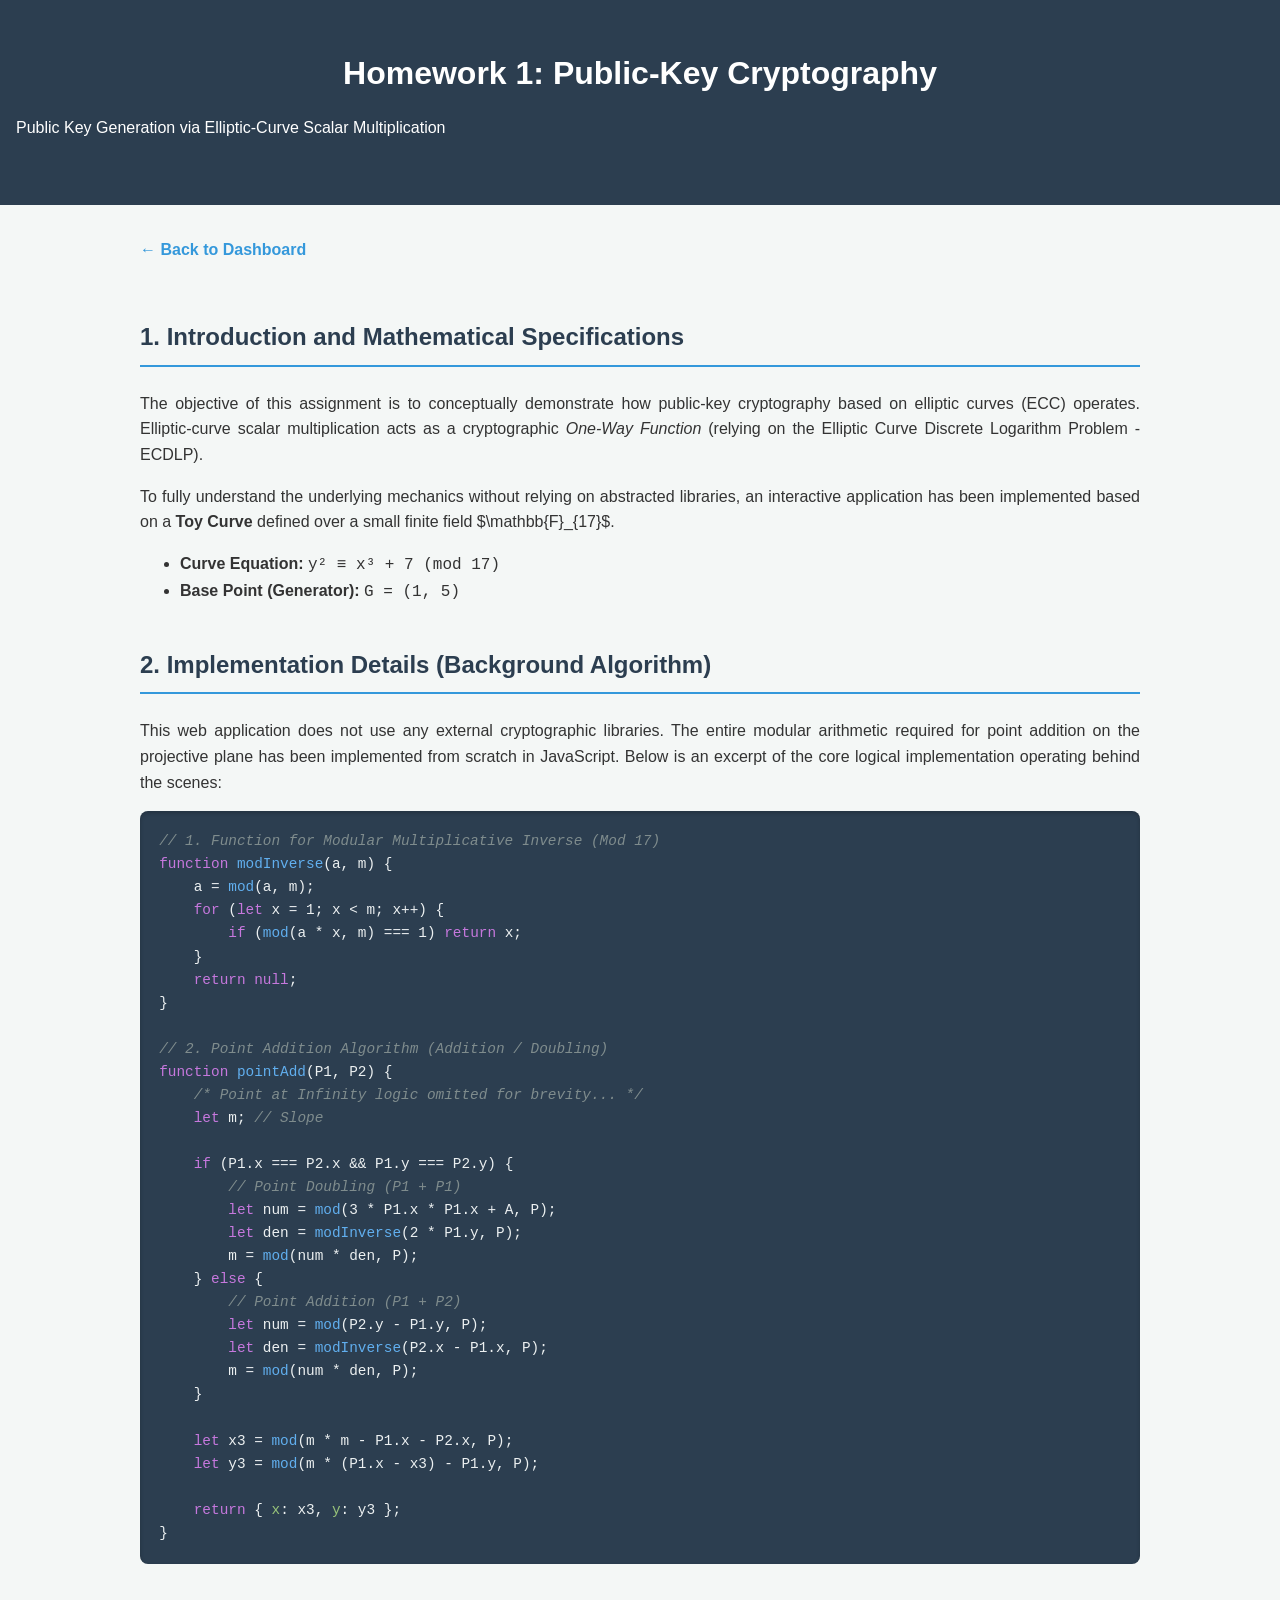
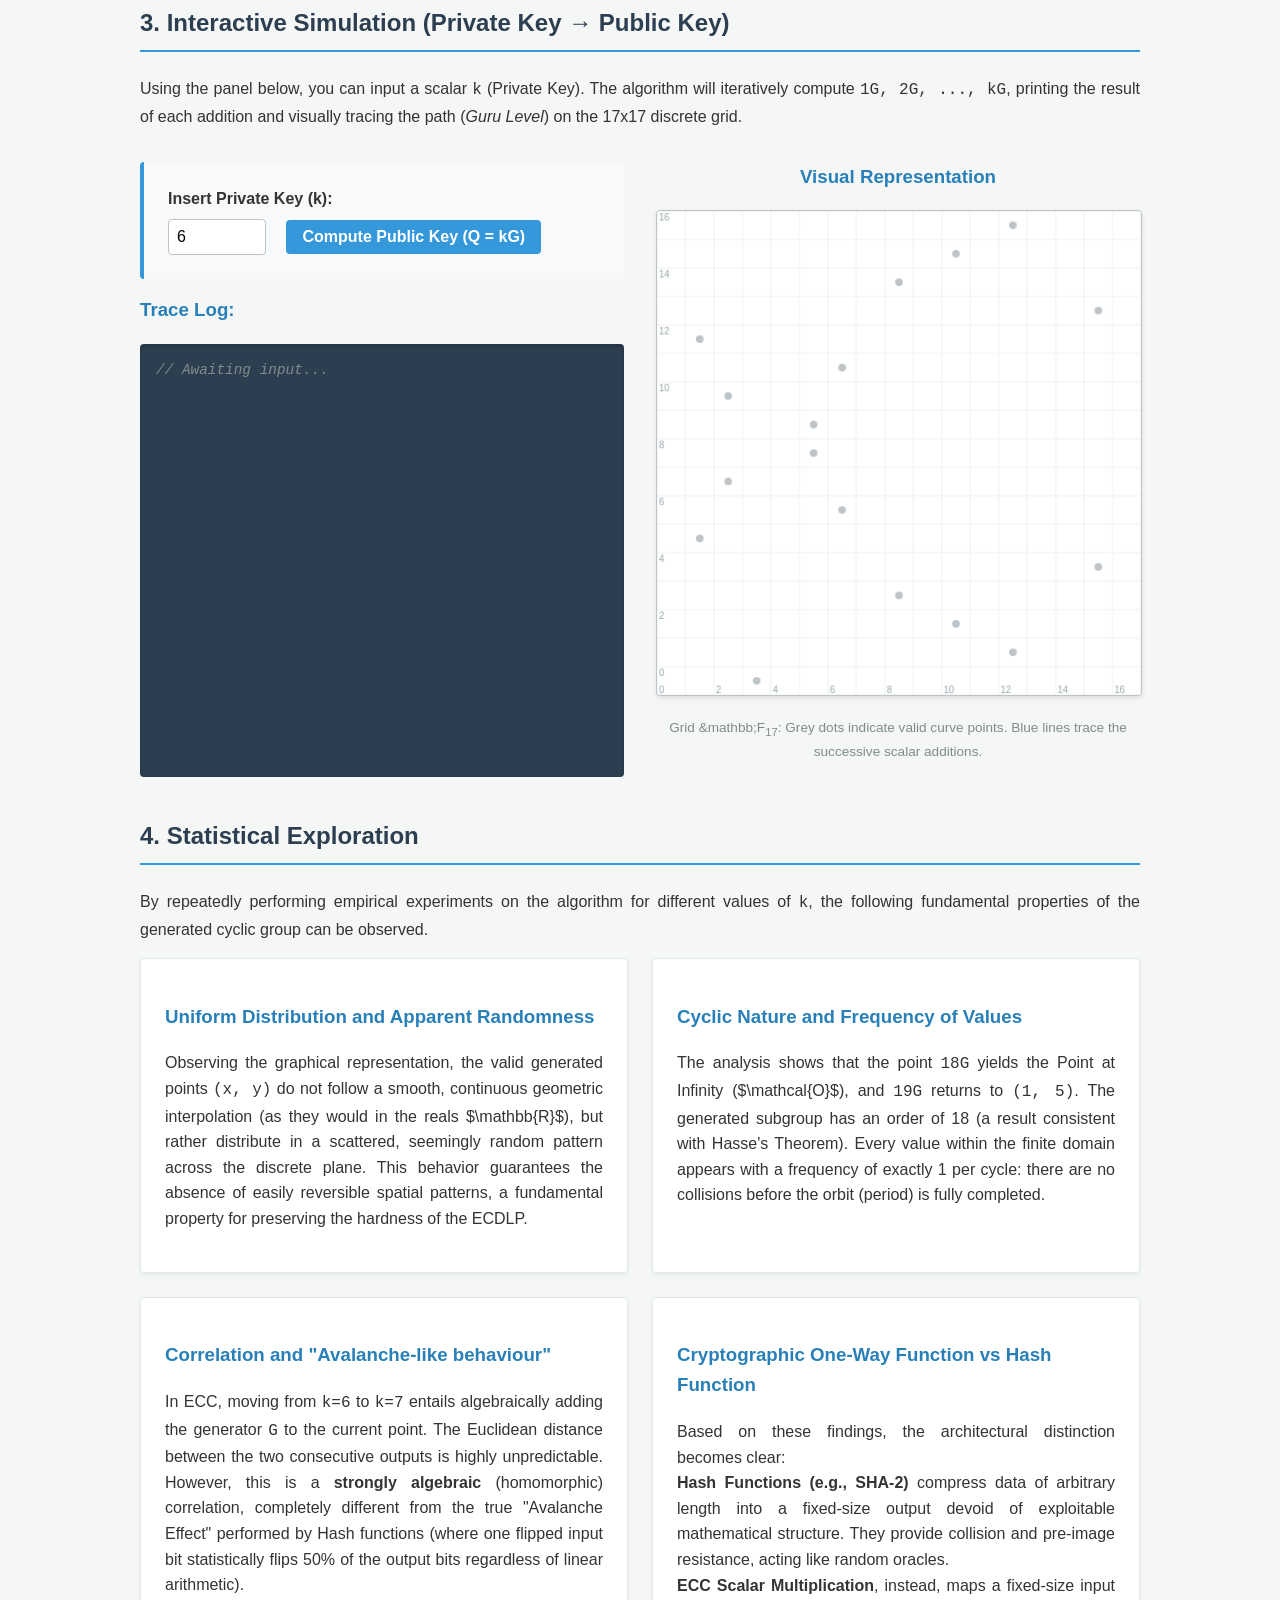
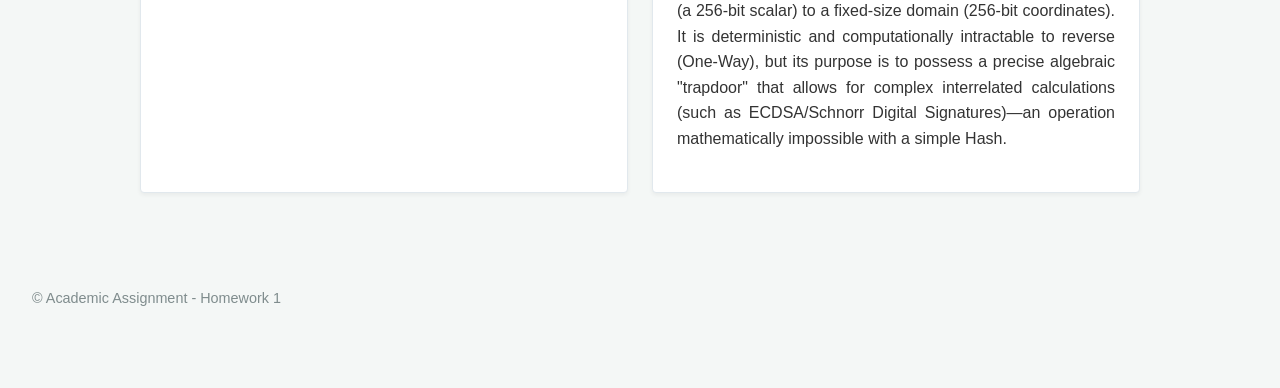
==== hw1/index.html @ 327c8733 "feat: initial commit of cryptography homeworks 1 and 2 with english translation" ====
<!DOCTYPE html>
<html lang="en">
<head>
    <meta charset="UTF-8">
    <meta name="viewport" content="width=device-width, initial-scale=1.0">
    <title>HMWK 1: Public-Key Cryptography (Toy Curve)</title>
    <link rel="stylesheet" href="../style.css">
    <style>
        .layout { display: flex; gap: 2rem; flex-wrap: wrap; align-items: stretch; margin-top: 2rem;}
        .controls { flex: 1; min-width: 300px; display: flex; flex-direction: column; }
        .visualization { flex: 1; min-width: 300px; text-align: center; }
        canvas { background: #fff; border: 1px solid #bdc3c7; border-radius: 4px; box-shadow: 0 2px 5px rgba(0,0,0,0.1); width: 100%; max-width: 500px; }
        .log-box { background: #2c3e50; color: #ecf0f1; padding: 1rem; border-radius: 4px; font-family: 'Consolas', monospace; flex-grow: 1; overflow-y: auto; font-size: 0.9rem; line-height: 1.4; box-shadow: inset 0 2px 4px rgba(0,0,0,0.2);}
        .highlight-key { color: #e74c3c; font-weight: bold; font-size: 1.1rem; }
        .input-group { background: #f8f9fa; padding: 1.5rem; border-radius: 4px; border-left: 4px solid #3498db; margin-bottom: 1rem; }
        .input-group input { padding: 0.5rem; width: 80px; margin-right: 1rem; border: 1px solid #bdc3c7; border-radius: 4px; font-size: 1rem; }
        .input-group button { padding: 0.5rem 1rem; background: #3498db; color: white; border: none; border-radius: 4px; cursor: pointer; font-weight: bold; font-size: 1rem; }
        .input-group button:hover { background: #2980b9; }
        .stats-grid { display: grid; grid-template-columns: repeat(auto-fit, minmax(400px, 1fr)); gap: 1.5rem; }
        .stat-card { background: #ffffff; padding: 1.5rem; border-radius: 4px; border: 1px solid #e1e8ed; box-shadow: 0 2px 4px rgba(0,0,0,0.05); }
    </style>
</head>
<body>
    <header>
        <h1>Homework 1: Public-Key Cryptography</h1>
        <p>Public Key Generation via Elliptic-Curve Scalar Multiplication</p>
    </header>

    <main>
        <a href="../index.html" style="display:inline-block; margin-bottom: 1rem; color: #3498db; text-decoration: none; font-weight: bold;">&larr; Back to Dashboard</a>

        <section>
            <h2>1. Introduction and Mathematical Specifications</h2>
            <p>
                The objective of this assignment is to conceptually demonstrate how public-key cryptography based on elliptic curves (ECC) operates. Elliptic-curve scalar multiplication acts as a cryptographic <em>One-Way Function</em> (relying on the Elliptic Curve Discrete Logarithm Problem - ECDLP).
            </p>
            <p>
                To fully understand the underlying mechanics without relying on abstracted libraries, an interactive application has been implemented based on a <strong>Toy Curve</strong> defined over a small finite field $\mathbb{F}_{17}$.
            </p>
            <ul>
                <li><strong>Curve Equation:</strong> <code>y² &equiv; x³ + 7 (mod 17)</code></li>
                <li><strong>Base Point (Generator):</strong> <code>G = (1, 5)</code></li>
            </ul>
        </section>

        <section>
            <h2>2. Implementation Details (Background Algorithm)</h2>
            <p>
                This web application does not use any external cryptographic libraries. The entire modular arithmetic required for point addition on the projective plane has been implemented from scratch in JavaScript.
                Below is an excerpt of the core logical implementation operating behind the scenes:
            </p>
            <pre><code><span class="comment">// 1. Function for Modular Multiplicative Inverse (Mod 17)</span>
<span class="keyword">function</span> <span class="function">modInverse</span>(a, m) {
    a = <span class="function">mod</span>(a, m);
    <span class="keyword">for</span> (<span class="keyword">let</span> x = 1; x &lt; m; x++) {
        <span class="keyword">if</span> (<span class="function">mod</span>(a * x, m) === 1) <span class="keyword">return</span> x;
    }
    <span class="keyword">return null</span>;
}

<span class="comment">// 2. Point Addition Algorithm (Addition / Doubling)</span>
<span class="keyword">function</span> <span class="function">pointAdd</span>(P1, P2) {
    <span class="comment">/* Point at Infinity logic omitted for brevity... */</span>
    <span class="keyword">let</span> m; <span class="comment">// Slope</span>

    <span class="keyword">if</span> (P1.x === P2.x && P1.y === P2.y) {
        <span class="comment">// Point Doubling (P1 + P1)</span>
        <span class="keyword">let</span> num = <span class="function">mod</span>(3 * P1.x * P1.x + A, P);
        <span class="keyword">let</span> den = <span class="function">modInverse</span>(2 * P1.y, P);
        m = <span class="function">mod</span>(num * den, P);
    } <span class="keyword">else</span> {
        <span class="comment">// Point Addition (P1 + P2)</span>
        <span class="keyword">let</span> num = <span class="function">mod</span>(P2.y - P1.y, P);
        <span class="keyword">let</span> den = <span class="function">modInverse</span>(P2.x - P1.x, P);
        m = <span class="function">mod</span>(num * den, P);
    }

    <span class="keyword">let</span> x3 = <span class="function">mod</span>(m * m - P1.x - P2.x, P);
    <span class="keyword">let</span> y3 = <span class="function">mod</span>(m * (P1.x - x3) - P1.y, P);
    
    <span class="keyword">return</span> { <span class="string">x</span>: x3, <span class="string">y</span>: y3 };
}</code></pre>
        </section>

        <section>
            <h2>3. Interactive Simulation (Private Key &rarr; Public Key)</h2>
            <p>
                Using the panel below, you can input a scalar <code>k</code> (Private Key). 
                The algorithm will iteratively compute <code>1G, 2G, ..., kG</code>, printing the result of each addition and visually tracing the path (<em>Guru Level</em>) on the 17x17 discrete grid.
            </p>
            <div class="layout">
                <div class="controls">
                    <div class="input-group">
                        <label for="privateKeyInput" style="display:block; font-weight:bold; margin-bottom:0.5rem;">Insert Private Key (k):</label>
                        <input type="number" id="privateKeyInput" value="6" min="1" max="18">
                        <button id="computeBtn">Compute Public Key (Q = kG)</button>
                    </div>
                    
                    <h3 style="margin-top: 0;">Trace Log:</h3>
                    <div class="log-box" id="logBox">
                        <span class="comment">// Awaiting input...</span>
                    </div>
                </div>

                <div class="visualization">
                    <h3 style="margin-top: 0;">Visual Representation</h3>
                    <canvas id="curveCanvas" width="510" height="510"></canvas>
                    <p style="font-size: 0.85rem; color: #7f8c8d; text-align:center;">
                        Grid &mathbb;F<sub>17</sub>: Grey dots indicate valid curve points. Blue lines trace the successive scalar additions.
                    </p>
                </div>
            </div>
        </section>

        <section>
            <h2>4. Statistical Exploration</h2>
            <p>By repeatedly performing empirical experiments on the algorithm for different values of <code>k</code>, the following fundamental properties of the generated cyclic group can be observed.</p>

            <div class="stats-grid">
                <div class="stat-card">
                    <h3>Uniform Distribution and Apparent Randomness</h3>
                    <p>Observing the graphical representation, the valid generated points <code>(x, y)</code> do not follow a smooth, continuous geometric interpolation (as they would in the reals $\mathbb{R}$), but rather distribute in a scattered, seemingly random pattern across the discrete plane. This behavior guarantees the absence of easily reversible spatial patterns, a fundamental property for preserving the hardness of the ECDLP.</p>
                </div>
                
                <div class="stat-card">
                    <h3>Cyclic Nature and Frequency of Values</h3>
                    <p>The analysis shows that the point <code>18G</code> yields the Point at Infinity ($\mathcal{O}$), and <code>19G</code> returns to <code>(1, 5)</code>. The generated subgroup has an order of 18 (a result consistent with Hasse's Theorem). Every value within the finite domain appears with a frequency of exactly 1 per cycle: there are no collisions before the orbit (period) is fully completed.</p>
                </div>

                <div class="stat-card">
                    <h3>Correlation and "Avalanche-like behaviour"</h3>
                    <p>In ECC, moving from <code>k=6</code> to <code>k=7</code> entails algebraically adding the generator <code>G</code> to the current point. The Euclidean distance between the two consecutive outputs is highly unpredictable. However, this is a <strong>strongly algebraic</strong> (homomorphic) correlation, completely different from the true "Avalanche Effect" performed by Hash functions (where one flipped input bit statistically flips 50% of the output bits regardless of linear arithmetic).</p>
                </div>

                <div class="stat-card">
                    <h3>Cryptographic One-Way Function vs Hash Function</h3>
                    <p>Based on these findings, the architectural distinction becomes clear:<br>
                    <strong>Hash Functions (e.g., SHA-2)</strong> compress data of arbitrary length into a fixed-size output devoid of exploitable mathematical structure. They provide collision and pre-image resistance, acting like random oracles.<br>
                    <strong>ECC Scalar Multiplication</strong>, instead, maps a fixed-size input (a 256-bit scalar) to a fixed-size domain (256-bit coordinates). It is deterministic and computationally intractable to reverse (One-Way), but its purpose is to possess a precise algebraic "trapdoor" that allows for complex interrelated calculations (such as ECDSA/Schnorr Digital Signatures)—an operation mathematically impossible with a simple Hash.</p>
                </div>
            </div>
        </section>
    </main>

    <footer>
        <p>&copy; Academic Assignment - Homework 1</p>
    </footer>

    <script src="script.js"></script>
</body>
</html>
---- style.css ----
:root {
    --primary-color: #2c3e50;
    --accent-color: #3498db;
    --bg-color: #f4f7f6;
    --card-bg: #ffffff;
    --text-color: #333333;
    --border-radius: 8px;
}

body {
    font-family: 'Segoe UI', Tahoma, Geneva, Verdana, sans-serif;
    background-color: var(--bg-color);
    color: var(--text-color);
    line-height: 1.6;
    margin: 0;
    padding: 0;
}

header {
    background-color: var(--primary-color);
    color: white;
    padding: 3rem 1rem;
    text-align: center;
}

header h1 {
    margin: 0 0 10px 0;
}

main {
    max-width: 1000px;
    margin: 2rem auto;
    padding: 0 1.5rem;
}

h2 {
    color: var(--primary-color);
    border-bottom: 2px solid var(--accent-color);
    padding-bottom: 0.5rem;
    margin-top: 2.5rem;
    margin-bottom: 1.5rem;
}

h3 {
    color: #2980b9;
}

p {
    text-align: justify;
}

/* Griglia per la Home */
.hw-grid {
    display: grid;
    grid-template-columns: repeat(auto-fit, minmax(300px, 1fr));
    gap: 1.5rem;
}

.hw-card {
    background: var(--card-bg);
    padding: 1.5rem;
    border-radius: var(--border-radius);
    box-shadow: 0 4px 6px rgba(0,0,0,0.05);
    text-decoration: none;
    color: inherit;
    border: 1px solid #e1e8ed;
    transition: transform 0.2s, box-shadow 0.2s;
    display: flex;
    flex-direction: column;
}

.hw-card:hover:not(.disabled) {
    transform: translateY(-5px);
    box-shadow: 0 8px 15px rgba(0,0,0,0.1);
    border-color: var(--accent-color);
}

.hw-card h3 {
    margin-top: 0;
    color: #2980b9;
}

.hw-card p {
    flex-grow: 1;
    font-size: 0.95rem;
}

.hw-card.disabled {
    opacity: 0.6;
    cursor: not-allowed;
}

.status {
    display: inline-block;
    padding: 0.3rem 0.8rem;
    border-radius: 20px;
    font-size: 0.85rem;
    font-weight: bold;
    text-align: center;
    margin-top: 1rem;
}

.status.completed {
    background-color: #d4efdf;
    color: #27ae60;
}

/* Stili specifici per i blocchi di codice (Spiegazione Prof) */
pre {
    background-color: #2c3e50;
    color: #ecf0f1;
    padding: 1.2rem;
    border-radius: var(--border-radius);
    overflow-x: auto;
    font-size: 0.9rem;
    box-shadow: inset 0 2px 4px rgba(0,0,0,0.2);
}

code {
    font-family: 'Consolas', 'Courier New', Courier, monospace;
}

.keyword { color: #c678dd; }
.function { color: #61afef; }
.comment { color: #7f8c8d; font-style: italic; }
.string { color: #98c379; }
.number { color: #d19a66; }

footer {
    text-align: center;
    padding: 2rem;
    color: #7f8c8d;
    font-size: 0.9rem;
    margin-top: 3rem;
}
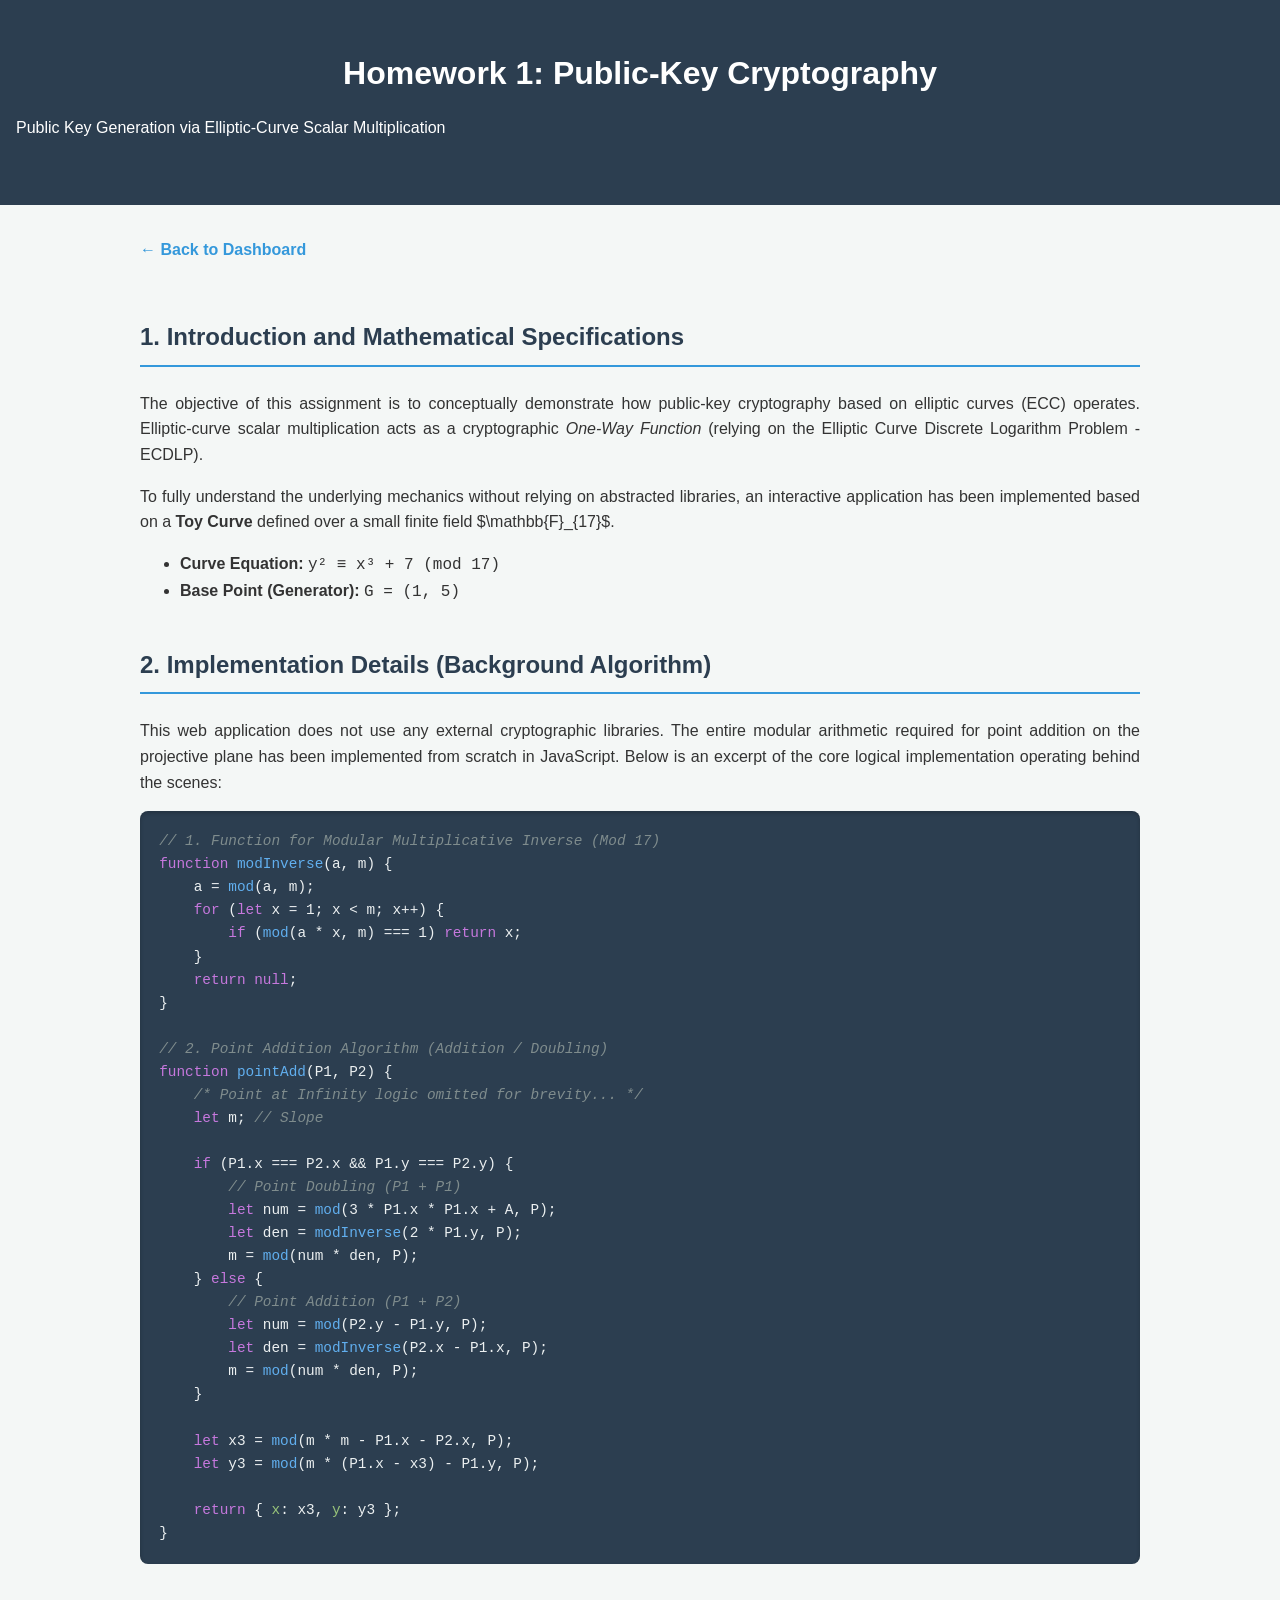
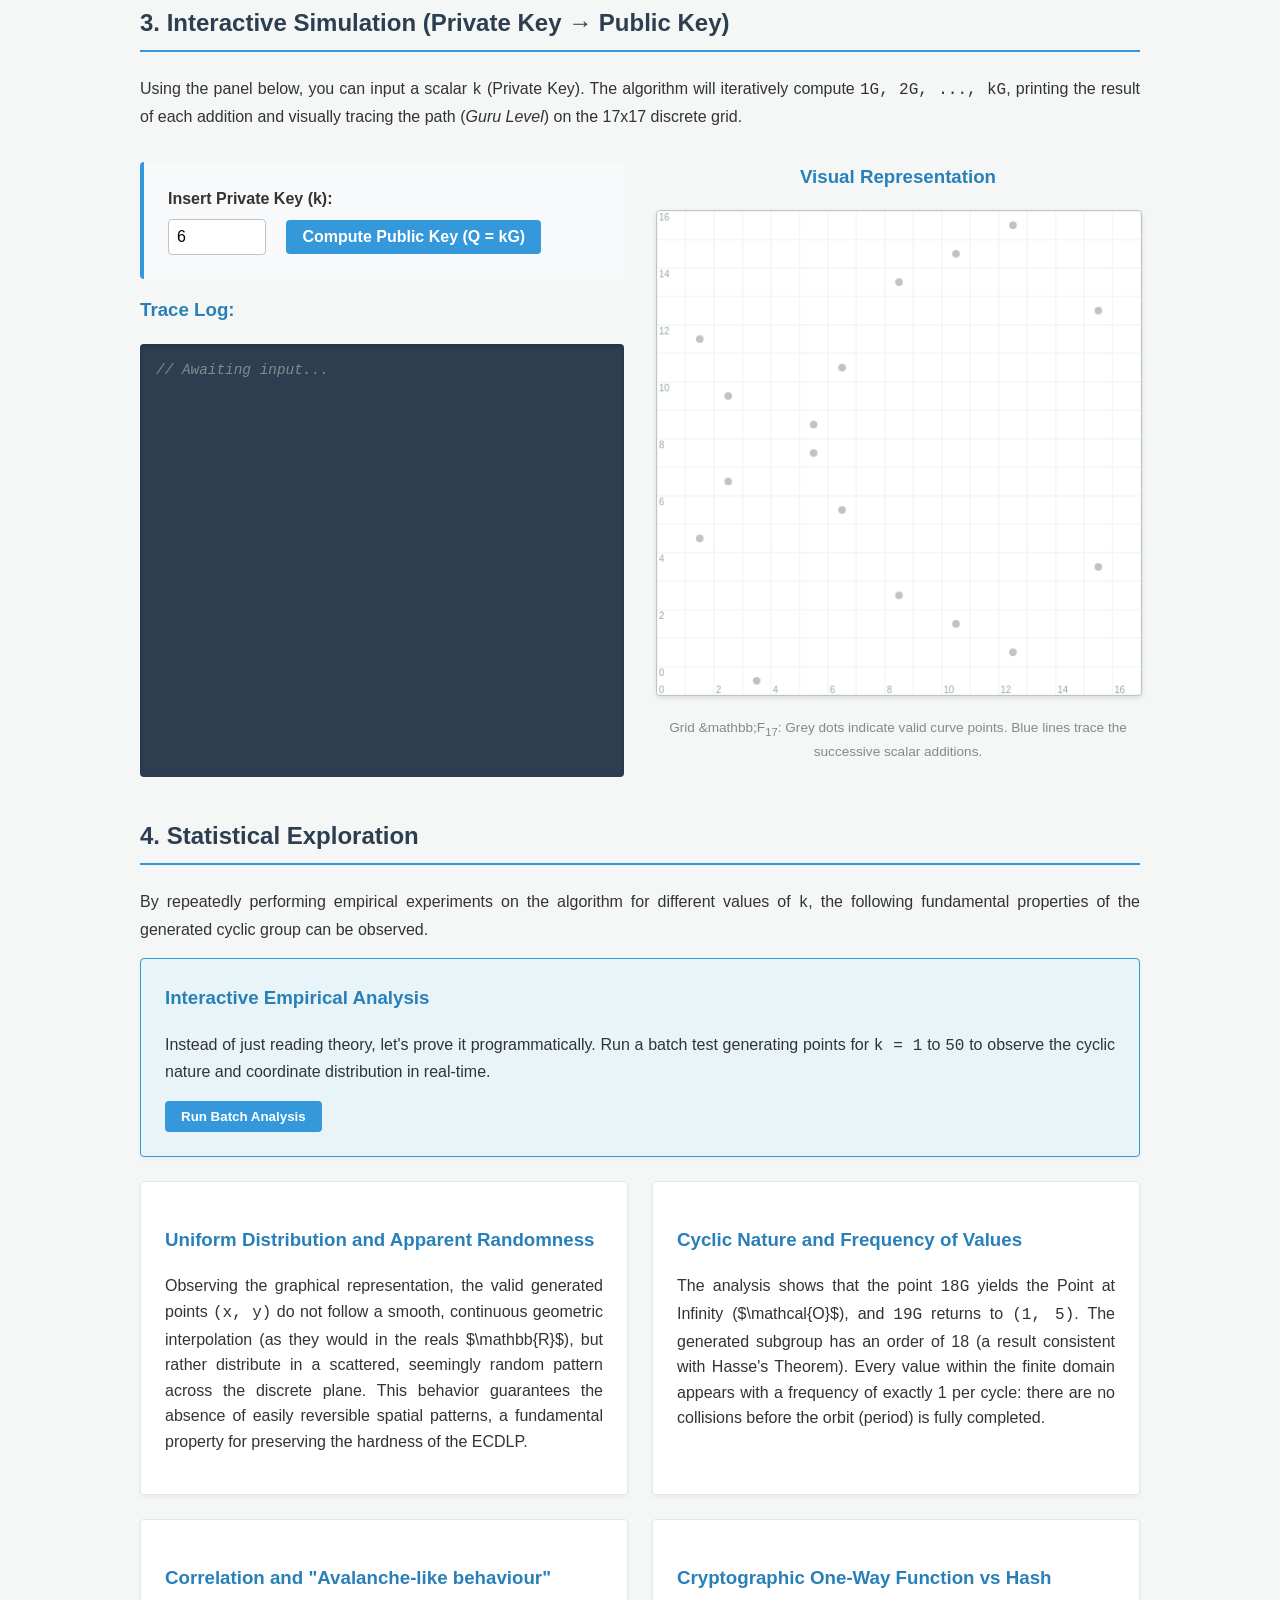
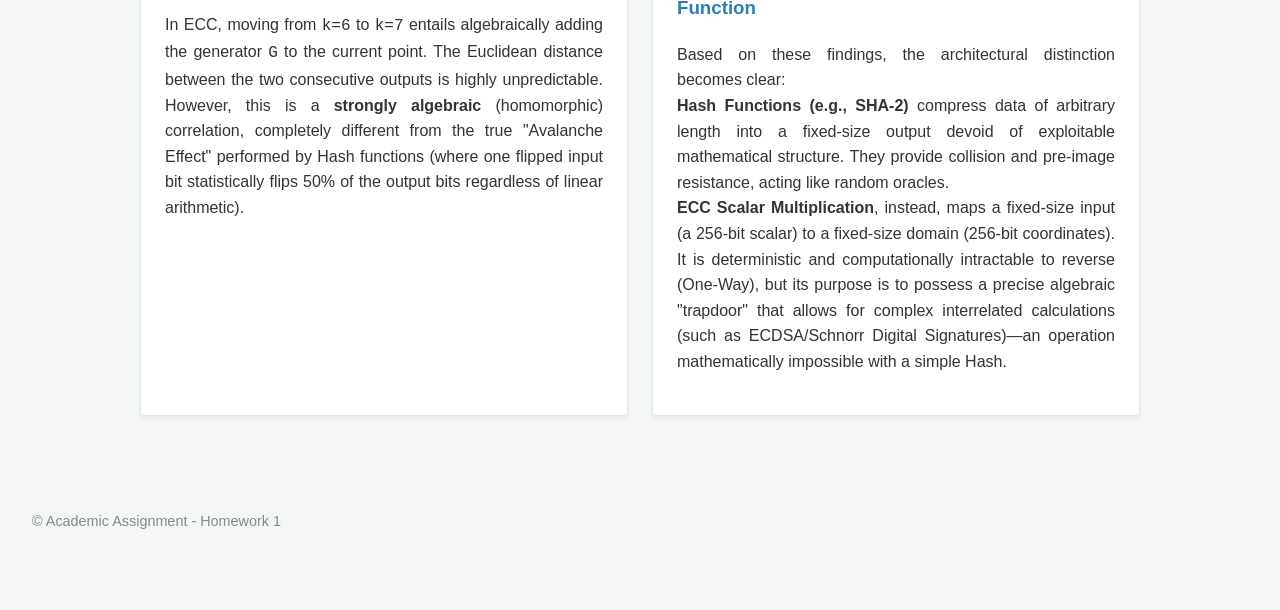
==== commit 035c6125: "feat: add interactive stats for HW1 and EIP-55 live demo for HW2" ====
--- a/hw1/index.html
+++ b/hw1/index.html
@@ -117,6 +117,20 @@
             <p>By repeatedly performing empirical experiments on the algorithm for different values of <code>k</code>, the following fundamental properties of the generated cyclic group can be observed.</p>
 
             <div class="stats-grid">
+                <div class="stat-card" style="grid-column: 1 / -1; background: #e8f4f8; border-color: #3498db;">
+                    <h3 style="color: #2980b9; margin-top: 0;">Interactive Empirical Analysis</h3>
+                    <p>Instead of just reading theory, let's prove it programmatically. Run a batch test generating points for <code>k = 1</code> to <code>50</code> to observe the cyclic nature and coordinate distribution in real-time.</p>
+                    <button id="runStatsBtn" style="padding: 0.5rem 1rem; background: #3498db; color: white; border: none; border-radius: 4px; cursor: pointer; font-weight: bold;">Run Batch Analysis</button>
+                    
+                    <div id="statsResults" style="display: none; margin-top: 1rem; padding: 1rem; background: #fff; border: 1px solid #bdc3c7; border-radius: 4px;">
+                        <strong>Group Order (Cycle Length):</strong> <span id="statOrder">-</span><br>
+                        <strong>Unique Points Found:</strong> <span id="statUnique">-</span><br>
+                        <hr style="margin: 1rem 0; border: 0; border-top: 1px solid #eee;">
+                        <strong>X-Coordinate Distribution:</strong>
+                        <pre id="statDistX" style="background: transparent; color: #333; padding: 0; box-shadow: none; font-size: 0.8rem;"></pre>
+                    </div>
+                </div>
+
                 <div class="stat-card">
                     <h3>Uniform Distribution and Apparent Randomness</h3>
                     <p>Observing the graphical representation, the valid generated points <code>(x, y)</code> do not follow a smooth, continuous geometric interpolation (as they would in the reals $\mathbb{R}$), but rather distribute in a scattered, seemingly random pattern across the discrete plane. This behavior guarantees the absence of easily reversible spatial patterns, a fundamental property for preserving the hardness of the ECDLP.</p>
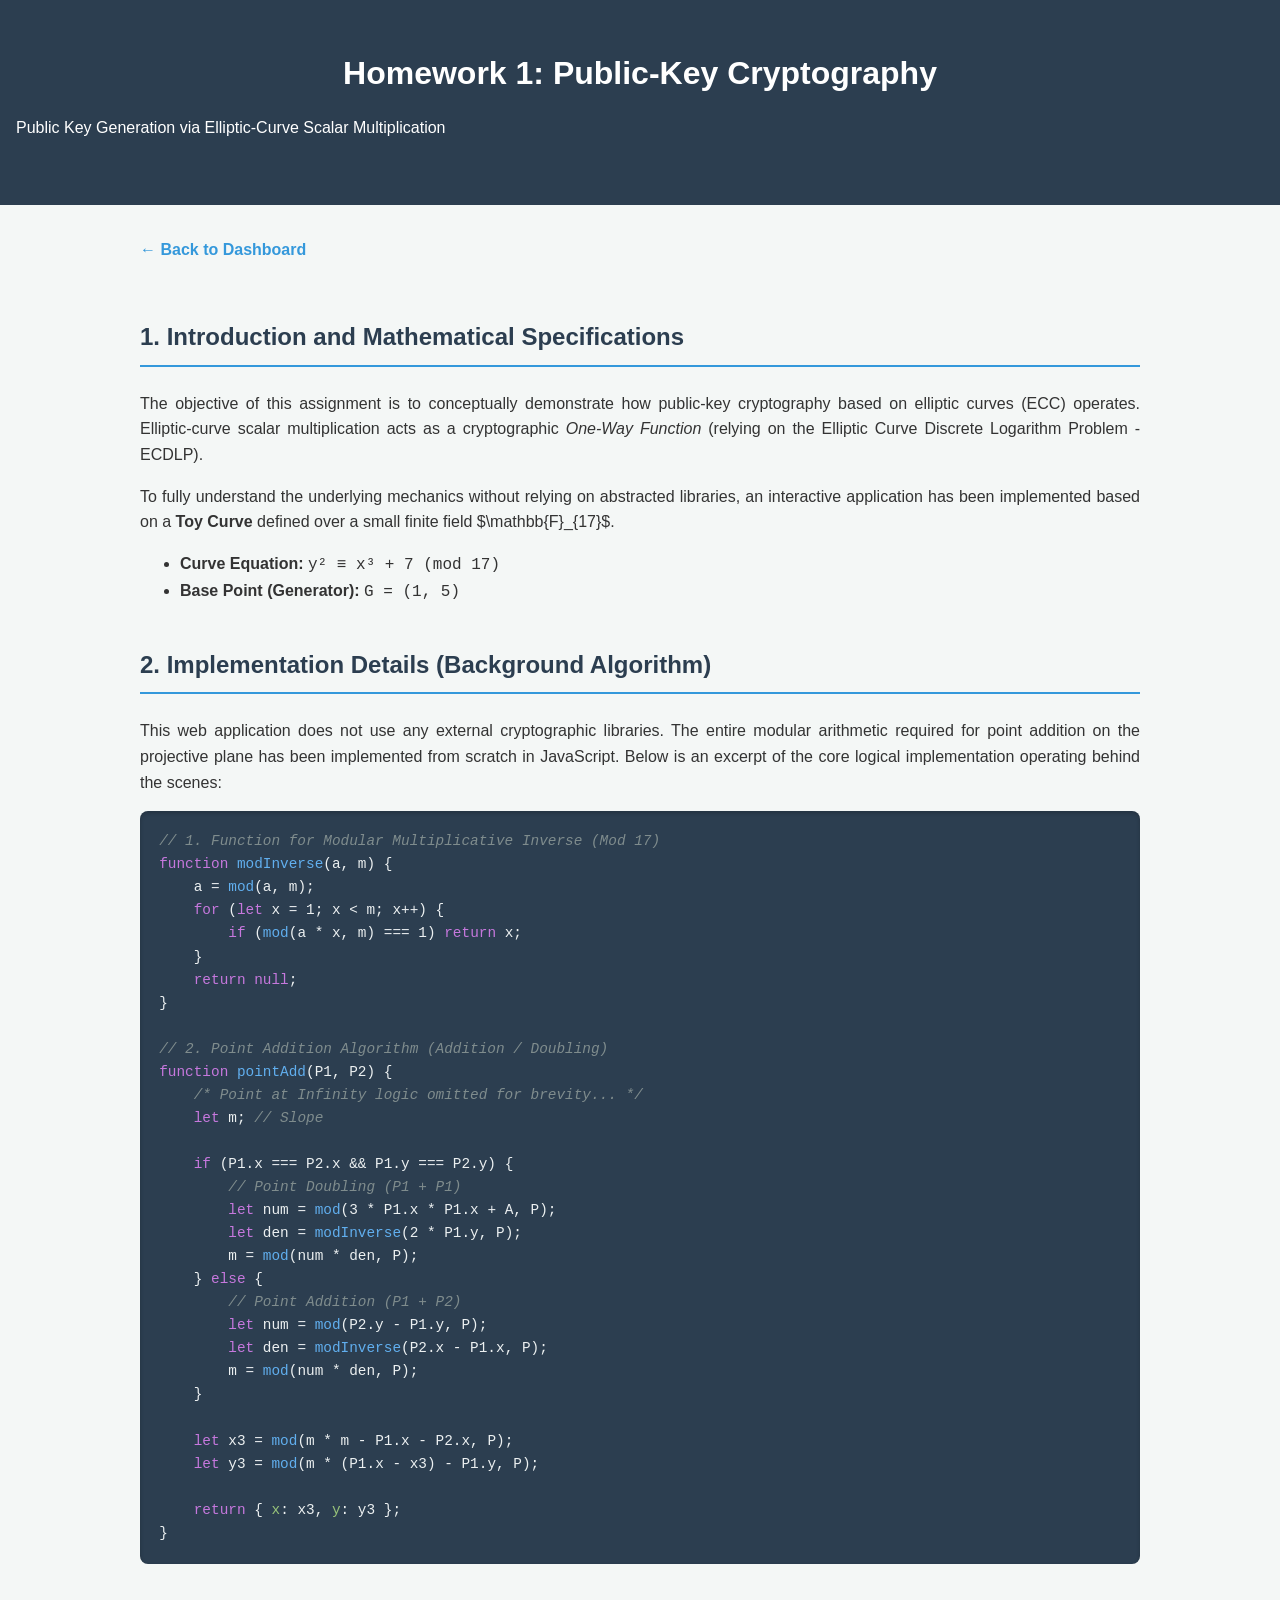
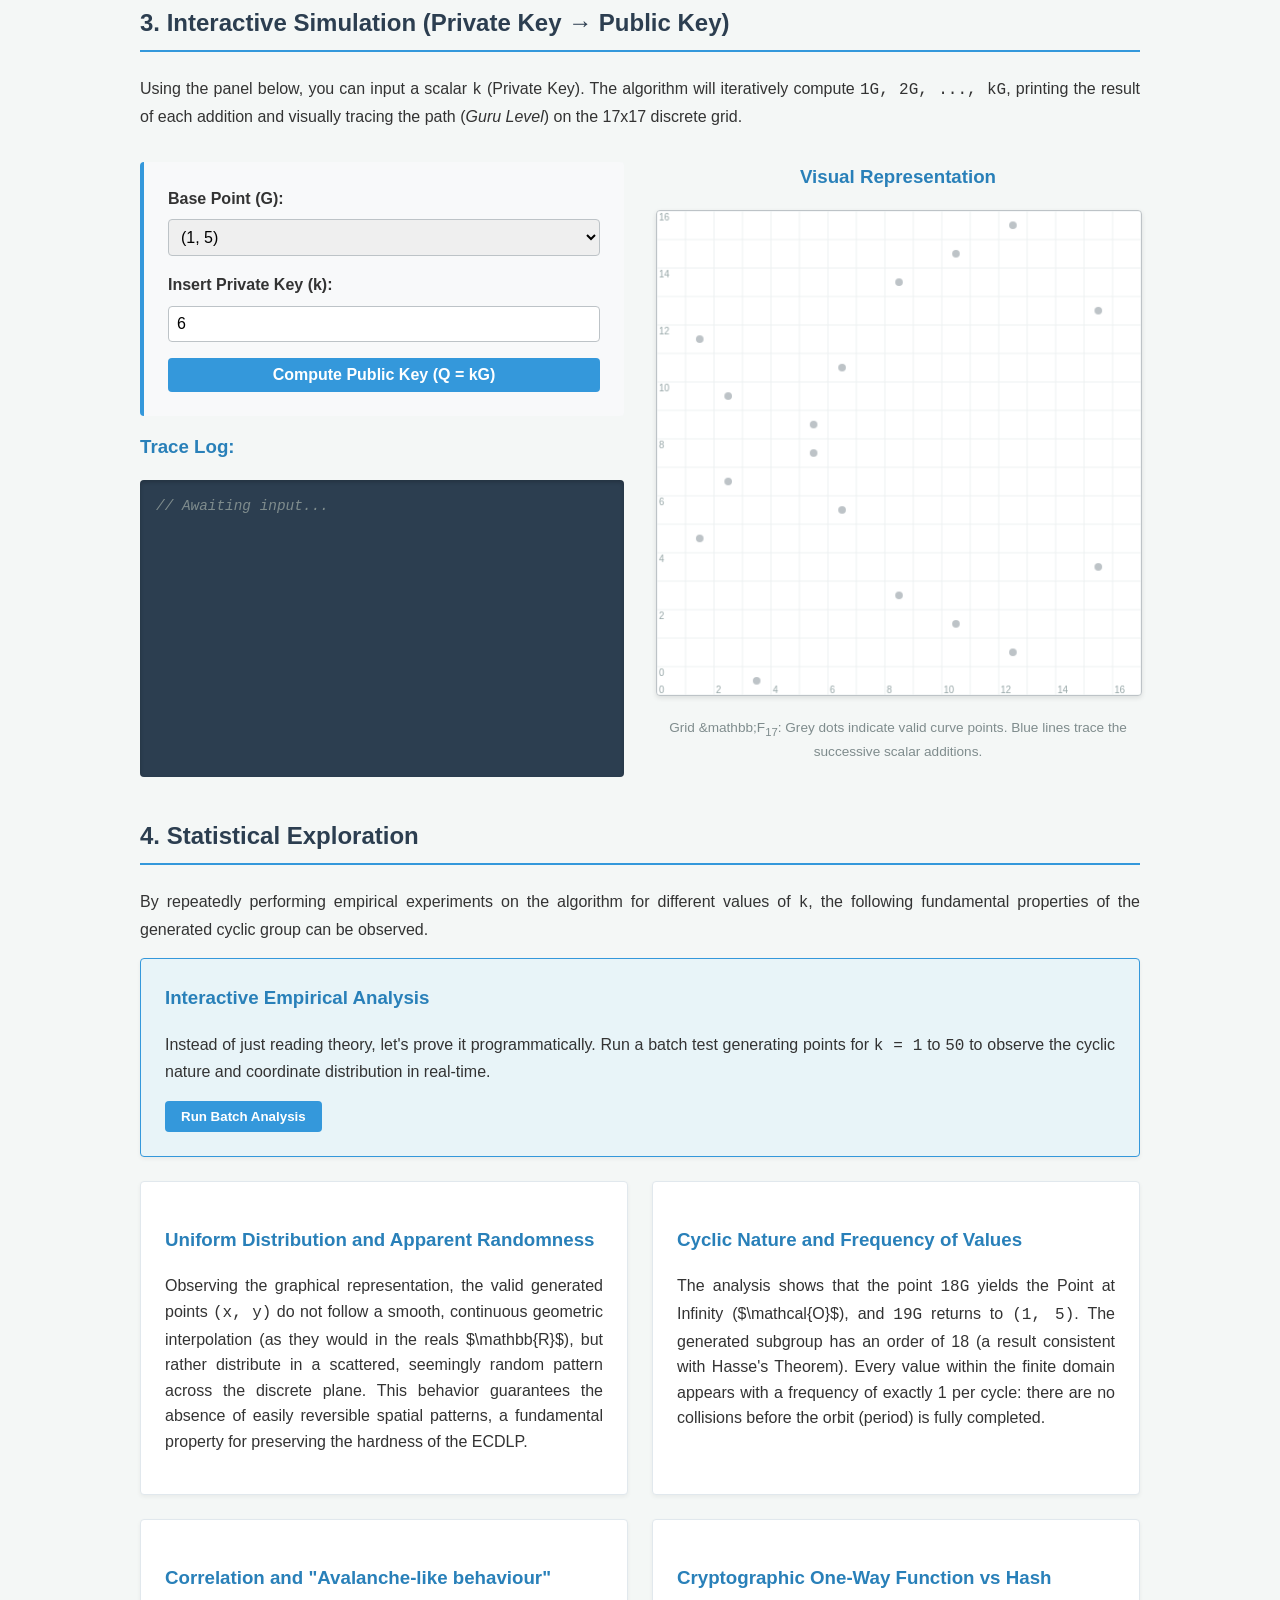
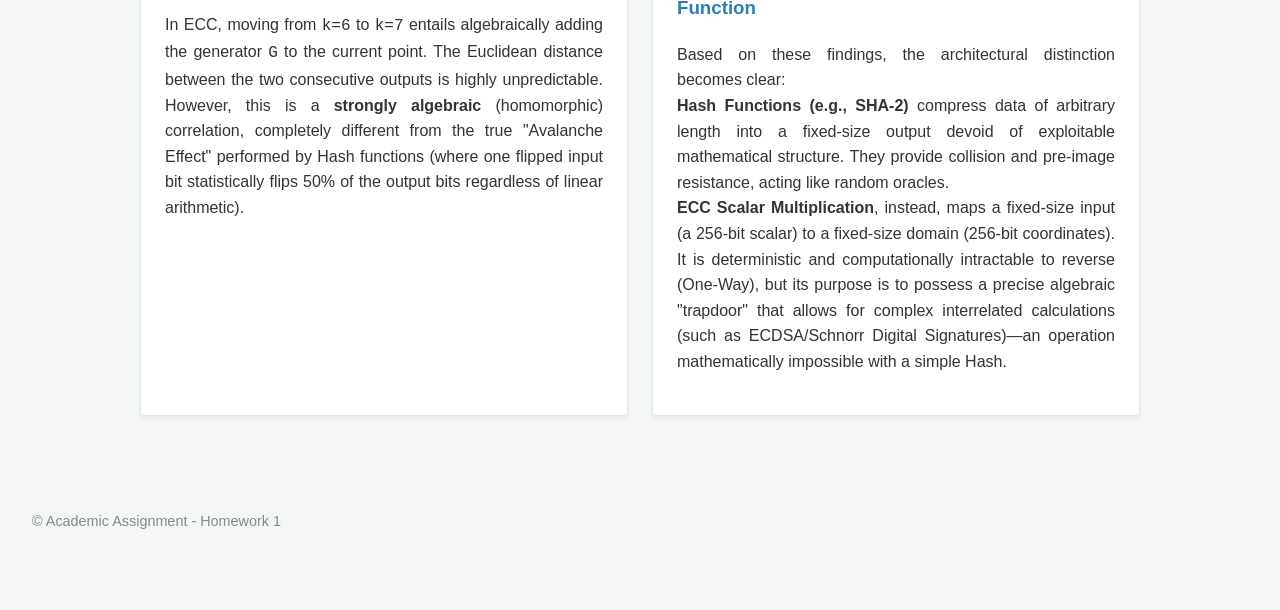
==== commit d7299641: "feat: add base point selector for HW1 statistical completeness" ====
--- a/hw1/index.html
+++ b/hw1/index.html
@@ -91,9 +91,14 @@
             <div class="layout">
                 <div class="controls">
                     <div class="input-group">
+                        <label for="basePointInput" style="display:block; font-weight:bold; margin-bottom:0.5rem;">Base Point (G):</label>
+                        <select id="basePointInput" style="margin-bottom: 1rem; width: 100%; padding: 0.5rem; border: 1px solid #bdc3c7; border-radius: 4px; font-size: 1rem;">
+                            <!-- Popolato dinamicamente da JS -->
+                        </select>
+
                         <label for="privateKeyInput" style="display:block; font-weight:bold; margin-bottom:0.5rem;">Insert Private Key (k):</label>
-                        <input type="number" id="privateKeyInput" value="6" min="1" max="18">
-                        <button id="computeBtn">Compute Public Key (Q = kG)</button>
+                        <input type="number" id="privateKeyInput" value="6" min="1" max="18" style="width: 100%; box-sizing: border-box; margin-bottom: 1rem;">
+                        <button id="computeBtn" style="width: 100%;">Compute Public Key (Q = kG)</button>
                     </div>
                     
                     <h3 style="margin-top: 0;">Trace Log:</h3>
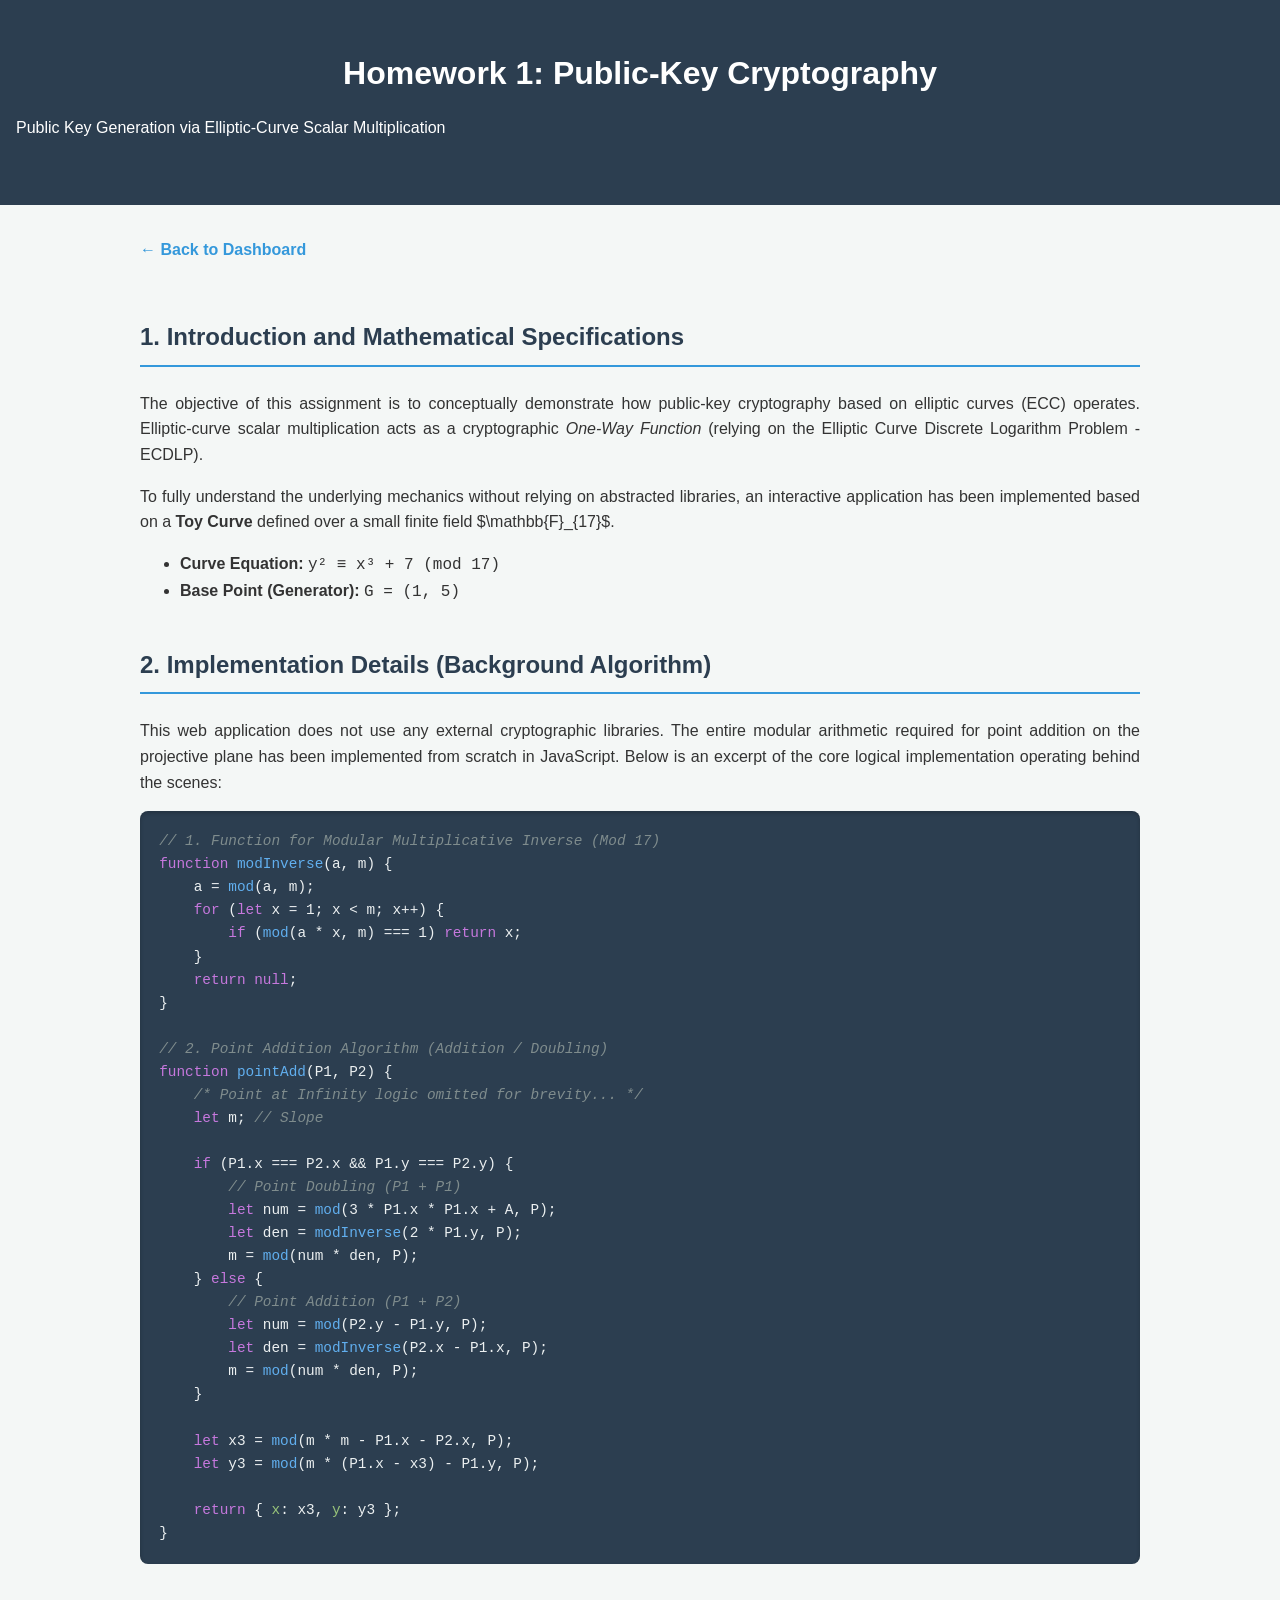
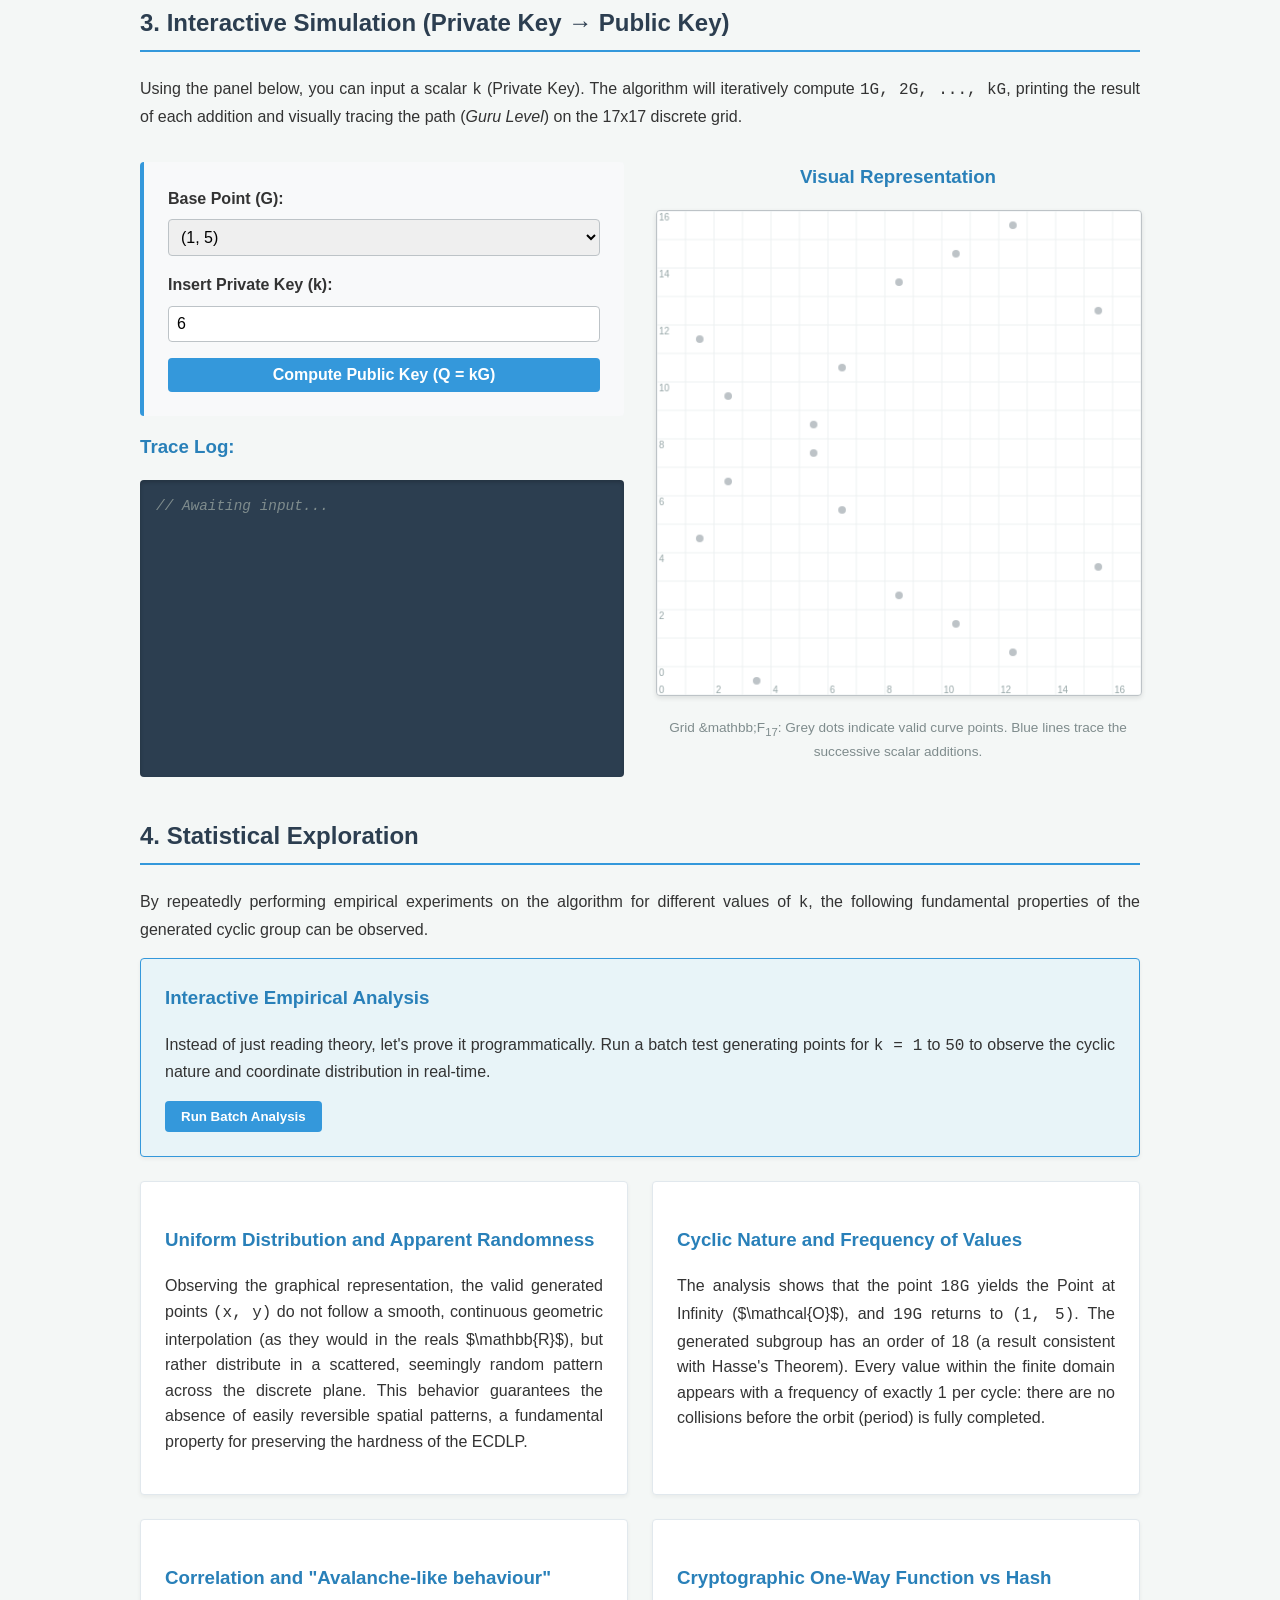
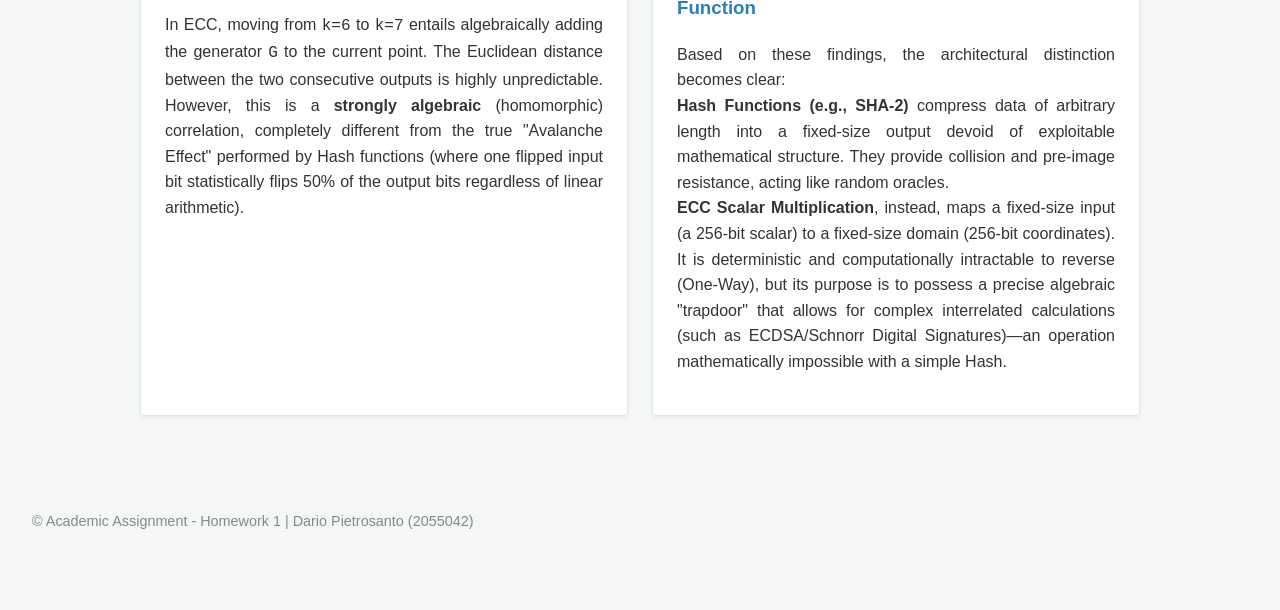
==== commit bc855b7b: "chore: add student name and ID to UI" ====
--- a/hw1/index.html
+++ b/hw1/index.html
@@ -162,7 +162,7 @@
     </main>
 
     <footer>
-        <p>&copy; Academic Assignment - Homework 1</p>
+        <p>&copy; Academic Assignment - Homework 1 | Dario Pietrosanto (2055042)</p>
     </footer>
 
     <script src="script.js"></script>
